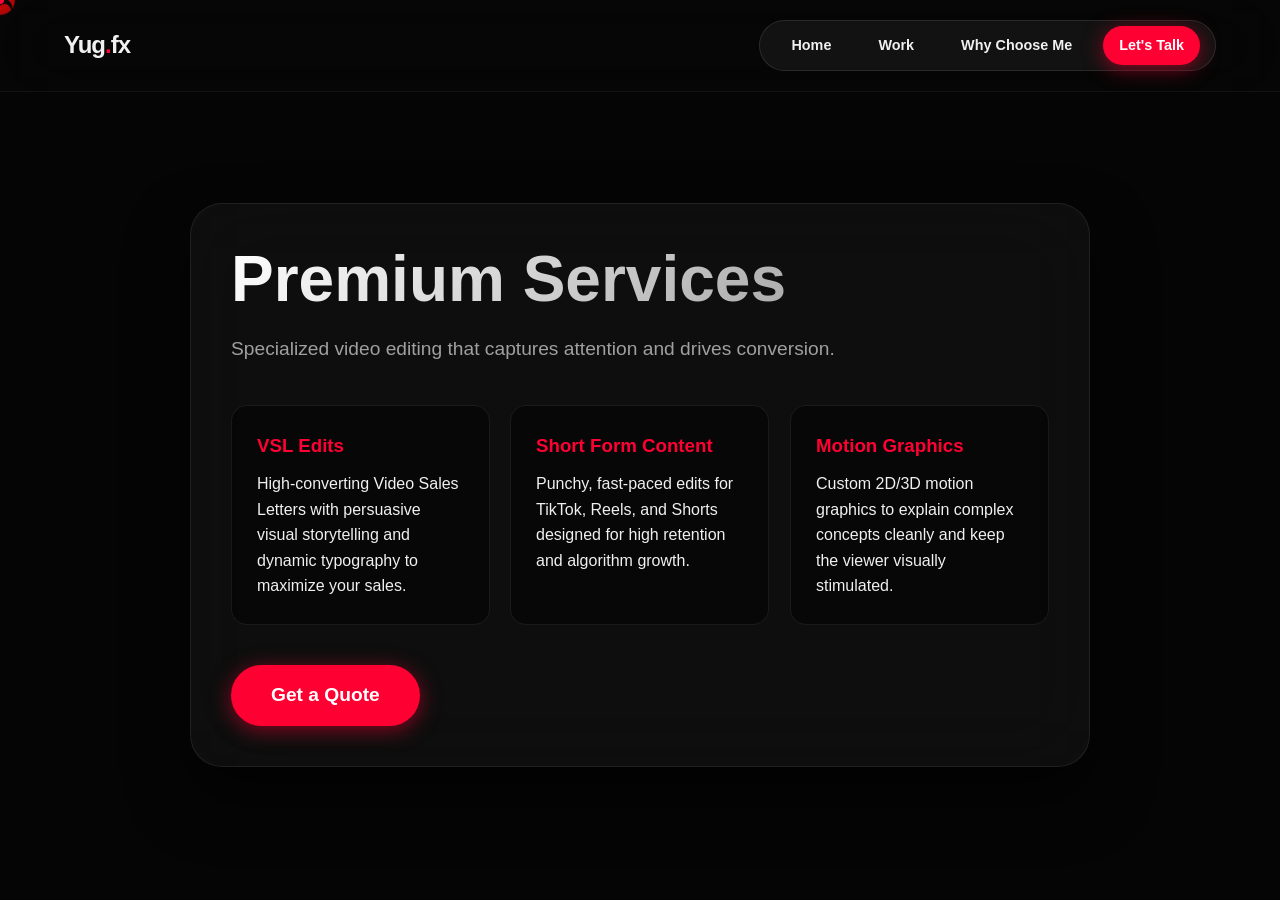
==== services.html @ 2d17b82b "Initial commit of portfolio" ====
<!DOCTYPE html>
<html lang="en">
<head>
    <meta charset="UTF-8">
    <meta name="viewport" content="width=device-width, initial-scale=1.0">
    <title>Services | Yug</title>
    <link rel="preconnect" href="https://fonts.googleapis.com">
    <link rel="preconnect" href="https://fonts.gstatic.com" crossorigin>
    <link href="https://fonts.googleapis.com/css2?family=Inter:wght@300;400;600;800&family=Outfit:wght@400;700;900&display=swap" rel="stylesheet">
    <link rel="stylesheet" href="css/styles.css">
</head>
<body class="why-page">
    <div class="cursor"></div>
    <div class="cursor-follower"></div>

    <nav class="navbar glass">
        <div class="logo">Yug<span class="red-dot">.</span>fx</div>
        <div class="nav-links">
            <a href="index.html">Home</a>
            <a href="index.html#work">Work</a>
            <a href="why.html">Why Choose Me</a>
            <a href="index.html#contact" class="btn-primary">Let's Talk</a>
        </div>
    </nav>

    <div class="why-container">
        <div class="why-content glass-card large-card animate-on-scroll animate-slide-up">
            <h1 class="title glow-text">Premium Services</h1>
            <p style="font-size: 1.2rem; color: var(--text-muted); margin-bottom: 40px;">Specialized video editing that captures attention and drives conversion.</p>
            
            <div class="skills-grid">
                <div class="skill-item animate-on-scroll animate-slide-up" style="transition-delay: 0.1s;">
                    <h3>VSL Edits</h3>
                    <p>High-converting Video Sales Letters with persuasive visual storytelling and dynamic typography to maximize your sales.</p>
                </div>
                <div class="skill-item animate-on-scroll animate-slide-up" style="transition-delay: 0.2s;">
                    <h3>Short Form Content</h3>
                    <p>Punchy, fast-paced edits for TikTok, Reels, and Shorts designed for high retention and algorithm growth.</p>
                </div>
                <div class="skill-item animate-on-scroll animate-slide-up" style="transition-delay: 0.3s;">
                    <h3>Motion Graphics</h3>
                    <p>Custom 2D/3D motion graphics to explain complex concepts cleanly and keep the viewer visually stimulated.</p>
                </div>
            </div>

            <a href="index.html#contact" class="btn-primary btn-large mt-4 animate-on-scroll animate-fade-in" style="transition-delay: 0.4s;">Get a Quote</a>
        </div>
    </div>

    <script src="js/main.js"></script>
</body>
</html>
---- css/styles.css ----
:root {
    --bg-color: #050505;
    --card-bg: rgba(255, 255, 255, 0.03);
    --card-border: rgba(255, 255, 255, 0.08);
    --text-main: #f0f0f0;
    --text-muted: #a0a0a0;
    --accent: #ff0033;
    --accent-glow: rgba(255, 0, 51, 0.5);
    
    --radius-large: 32px;
    --radius-medium: 24px;
    --radius-small: 16px;
    
    --font-heading: -apple-system, BlinkMacSystemFont, "SF Pro Display", "SF Pro Text", "Segoe UI", Roboto, Helvetica, Arial, sans-serif;
    --font-body: -apple-system, BlinkMacSystemFont, "SF Pro Text", "Segoe UI", Roboto, Helvetica, Arial, sans-serif;
    
    --transition-smooth: all 0.5s cubic-bezier(0.16, 1, 0.3, 1);
}

* {
    margin: 0;
    padding: 0;
    box-sizing: border-box;
    cursor: none; /* For custom cursor */
}

html {
    scroll-behavior: smooth;
}

body {
    background-color: var(--bg-color);
    color: var(--text-main);
    font-family: var(--font-body);
    overflow-x: hidden;
    line-height: 1.6;
}

/* Custom Cursor (Sharingan) */
.cursor {
    width: 32px;
    height: 32px;
    background: url('../assets/sharingan.png') center/cover no-repeat;
    border-radius: 50%;
    position: fixed;
    pointer-events: none;
    z-index: 9999;
    transform: translate(-50%, -50%);
    transition: width 0.3s cubic-bezier(0.16, 1, 0.3, 1), height 0.3s cubic-bezier(0.16, 1, 0.3, 1);
    animation: spin-cursor 10s linear infinite;
    mix-blend-mode: screen;
}

@keyframes spin-cursor {
    100% { transform: translate(-50%, -50%) rotate(360deg); }
}

.cursor-follower {
    width: 8px;
    height: 8px;
    background: var(--accent);
    border-radius: 50%;
    position: fixed;
    pointer-events: none;
    z-index: 9998;
    transform: translate(-50%, -50%);
    transition: transform 0.1s ease-out, width 0.2s, height 0.2s, background 0.2s;
    mix-blend-mode: screen;
}

.cursor-hover .cursor {
    width: 60px;
    height: 60px;
    animation: spin-cursor 2s linear infinite;
    filter: drop-shadow(0 0 15px rgba(255, 0, 51, 0.8));
}

.cursor-hover .cursor-follower {
    opacity: 0;
}

/* Typography */
h1, h2, h3, h4 {
    font-family: var(--font-heading);
    font-weight: 800;
}

.title {
    font-size: clamp(2.5rem, 5vw, 5rem);
    line-height: 1.1;
    margin-bottom: 20px;
    background: linear-gradient(135deg, #fff, #888);
    -webkit-background-clip: text;
    -webkit-text-fill-color: transparent;
}

.subtitle {
    font-size: 1.2rem;
    color: var(--accent);
    text-transform: uppercase;
    letter-spacing: 4px;
    font-weight: 600;
    margin-bottom: 10px;
}

/* UI Elements */
.glass {
    background: rgba(10, 10, 10, 0.3);
    backdrop-filter: blur(40px);
    -webkit-backdrop-filter: blur(40px);
    border-bottom: 1px solid rgba(255, 255, 255, 0.05);
}

.glass-card {
    background: rgba(255, 255, 255, 0.04);
    backdrop-filter: blur(40px);
    -webkit-backdrop-filter: blur(40px);
    border: 1px solid rgba(255, 255, 255, 0.08);
    border-radius: var(--radius-large);
    padding: 40px;
    box-shadow: 0 30px 60px rgba(0,0,0,0.6);
}

/* Navbar */
.navbar {
    position: fixed;
    top: 0;
    left: 0;
    width: 100%;
    display: flex;
    justify-content: space-between;
    align-items: center;
    padding: 20px 5%;
    z-index: 100;
}

.logo {
    font-family: var(--font-heading);
    font-size: 1.5rem;
    font-weight: 900;
    letter-spacing: -1px;
}

.red-dot {
    color: var(--accent);
}

.nav-links {
    display: flex;
    align-items: center;
    gap: 15px;
    background: rgba(255, 255, 255, 0.05);
    padding: 5px 15px;
    border-radius: 100px;
    border: 1px solid rgba(255, 255, 255, 0.1);
}

.nav-links a {
    color: var(--text-main);
    text-decoration: none;
    padding: 8px 16px;
    font-size: 0.9rem;
    font-weight: 600;
    border-radius: 100px;
    transition: var(--transition-smooth);
    position: relative;
    overflow: hidden;
}

.nav-links a:not(.btn-primary):hover {
    color: #fff;
    background: rgba(255, 255, 255, 0.1);
    box-shadow: 0 4px 15px rgba(0,0,0,0.2);
}

.nav-link-special {
    color: var(--accent) !important;
}

.btn-primary {
    background: var(--accent);
    color: #fff !important;
    padding: 10px 24px;
    border-radius: 100px;
    text-decoration: none;
    font-weight: 600;
    display: inline-block;
    transition: var(--transition-smooth);
    box-shadow: 0 4px 20px var(--accent-glow);
}

.btn-primary:hover {
    transform: translateY(-2px);
    box-shadow: 0 8px 30px var(--accent-glow);
}

.btn-large {
    padding: 15px 40px;
    font-size: 1.2rem;
    margin-top: 20px;
}

/* Background Video Section */
.video-container {
    position: fixed;
    top: 0;
    left: 0;
    width: 100vw;
    height: 100vh;
    z-index: -1;
}

.bg-video {
    width: 100%;
    height: 100%;
    object-fit: cover;
}

.overlay-gradient {
    position: absolute;
    top: 0;
    left: 0;
    width: 100%;
    height: 100%;
    background: linear-gradient(to bottom, rgba(5,5,5,0.3) 0%, rgba(5,5,5,1) 90%);
}

.hero {
    height: 100vh;
    display: flex;
    flex-direction: column;
    justify-content: center;
    padding: 0 5%;
    position: relative;
}

.hero-content {
    max-width: 800px;
    margin-top: 10vh;
}

.scroll-indicator {
    position: absolute;
    bottom: 40px;
    left: 50%;
    transform: translateX(-50%);
    display: flex;
    flex-direction: column;
    align-items: center;
    opacity: 0.7;
}

.scroll-indicator p {
    font-size: 0.8rem;
    text-transform: uppercase;
    letter-spacing: 2px;
    margin-bottom: 10px;
}

.scroll-indicator .line {
    width: 2px;
    height: 40px;
    background: rgba(255,255,255,0.2);
    position: relative;
    overflow: hidden;
}

.scroll-indicator .line::after {
    content: '';
    position: absolute;
    top: 0;
    left: 0;
    width: 100%;
    height: 50%;
    background: var(--accent);
    animation: scroll 2s infinite ease-in-out;
}

@keyframes scroll {
    0% { transform: translateY(-100%); }
    100% { transform: translateY(200%); }
}

/* Apple UI Scroll Animations (Word Ramp Blur) */
.animate-on-scroll {
    opacity: 0;
    visibility: hidden;
    filter: blur(15px);
    transition: opacity 1s ease-out, transform 1s cubic-bezier(0.16, 1, 0.3, 1), filter 1s ease-out, visibility 1s;
    will-change: opacity, transform, filter, visibility;
}

.animate-slide-up { transform: translateY(40px); }
.animate-slide-left { transform: translateX(40px); }
.animate-slide-right { transform: translateX(-40px); }
.animate-scale-up { transform: scale(0.9); }

.is-visible {
    opacity: 1 !important;
    visibility: visible !important;
    transform: none !important;
    filter: blur(0) !important;
}

/* Sound Popup Toast */
.sound-popup {
    position: fixed;
    bottom: 30px;
    right: 30px;
    background: rgba(10, 10, 10, 0.8);
    backdrop-filter: blur(20px);
    -webkit-backdrop-filter: blur(20px);
    border: 1px solid rgba(255, 255, 255, 0.1);
    color: #fff;
    padding: 15px 25px;
    border-radius: 100px;
    display: flex;
    align-items: center;
    gap: 15px;
    z-index: 10000;
    box-shadow: 0 10px 30px rgba(0,0,0,0.5);
    opacity: 0;
    transform: translateY(20px) scale(0.9);
    transition: opacity 0.4s cubic-bezier(0.16, 1, 0.3, 1), transform 0.4s cubic-bezier(0.16, 1, 0.3, 1);
    pointer-events: none;
}

.sound-popup.show {
    opacity: 1;
    transform: translateY(0) scale(1);
}

.sound-popup .icon-wrapper {
    display: flex;
    align-items: center;
    justify-content: center;
    width: 30px;
    height: 30px;
    background: var(--accent);
    border-radius: 50%;
    animation: popup-spin 1s cubic-bezier(0.16, 1, 0.3, 1);
}

@keyframes popup-spin {
    0% { transform: rotate(-180deg) scale(0.5); }
    100% { transform: rotate(0) scale(1); }
}

/* Work Section */
.work-section {
    padding: 150px 5%;
    background: var(--bg-color);
    position: relative;
    z-index: 10;
}

.section-header {
    margin-bottom: 60px;
    text-align: center;
}

.section-header h2 {
    font-size: 3rem;
    margin-bottom: 10px;
}

.section-header p {
    color: var(--text-muted);
    font-size: 1.2rem;
}

.work-grid {
    display: grid;
    grid-template-columns: repeat(3, 1fr);
    gap: 40px;
    align-items: start;
}

.work-column {
    display: flex;
    flex-direction: column;
    gap: 20px;
}

.col-title {
    text-align: center;
    padding-bottom: 20px;
    color: var(--text-muted);
    border-bottom: 1px solid var(--card-border);
    margin-bottom: 10px;
}

.video-card {
    position: relative;
    border-radius: var(--radius-medium);
    overflow: hidden;
    background: #111;
    transform: scale(1);
    transition: var(--transition-smooth);
    box-shadow: 0 10px 30px rgba(0,0,0,0.5);
}

/* Apple UI Slide Zoom */
.video-card:hover {
    transform: scale(1.03) translateY(-5px);
    box-shadow: 0 20px 40px rgba(0,0,0,0.8), 0 0 20px rgba(255,0,51,0.2);
    z-index: 2;
}

.video-card video {
    width: 100%;
    height: 100%;
    object-fit: cover;
    display: block;
}

.video-card.landscape {
    aspect-ratio: 16/9;
}

.video-card.portrait {
    aspect-ratio: 9/16;
}

.placeholder {
    display: flex;
    justify-content: center;
    align-items: center;
    background: repeating-linear-gradient(
        45deg,
        #111,
        #111 10px,
        #151515 10px,
        #151515 20px
    );
    border: 1px dashed rgba(255,0,51,0.3);
}

.placeholder-text {
    color: var(--text-muted);
    font-family: var(--font-heading);
    font-weight: 600;
}

/* Divider */
.divider {
    display: flex;
    justify-content: center;
    padding: 50px 0;
    background: var(--bg-color);
    position: relative;
    z-index: 10;
}

.spinning-sharingan {
    width: 60px;
    opacity: 0.5;
    animation: spin 10s linear infinite;
    transition: var(--transition-smooth);
}

.spinning-sharingan:hover {
    opacity: 1;
    filter: drop-shadow(0 0 20px var(--accent-glow));
    animation: spin 2s linear infinite;
}

@keyframes spin {
    100% { transform: rotate(360deg); }
}

/* Contact Section */
.contact-section {
    padding: 100px 5%;
    background: var(--bg-color);
    position: relative;
    z-index: 10;
    display: flex;
    justify-content: center;
}

.contact-card {
    text-align: center;
    max-width: 600px;
    width: 100%;
}

.contact-card h2 {
    font-size: 2.5rem;
    margin-bottom: 15px;
}

.contact-card p {
    color: var(--text-muted);
    margin-bottom: 40px;
}

.contact-links {
    display: flex;
    flex-direction: column;
    gap: 15px;
}

.contact-btn {
    display: flex;
    align-items: center;
    justify-content: center;
    padding: 15px 20px;
    border-radius: var(--radius-small);
    background: rgba(255,255,255,0.05);
    color: var(--text-main);
    text-decoration: none;
    font-weight: 600;
    transition: var(--transition-smooth);
    border: 1px solid rgba(255,255,255,0.1);
}

.contact-btn .icon {
    margin-right: 10px;
    font-size: 1.2rem;
}

.contact-btn:hover {
    background: rgba(255,255,255,0.1);
    transform: translateY(-2px);
}

.contact-btn.whatsapp:hover {
    background: #25D366;
    border-color: #25D366;
    color: #fff;
}

/* Footer */
footer {
    background: #000;
    padding: 30px;
    text-align: center;
    color: var(--text-muted);
    position: relative;
    z-index: 10;
}

/* Why Page Specifics */
.why-page {
    background: #050505;
}

.why-container {
    min-height: 100vh;
    display: flex;
    align-items: center;
    justify-content: center;
    padding: 120px 5% 50px;
}

.large-card {
    max-width: 900px;
    position: relative;
    overflow: hidden;
}

.bg-sharingan {
    position: absolute;
    top: -100px;
    right: -100px;
    width: 400px;
    opacity: 0.05;
    pointer-events: none;
}

.quote-box {
    border-left: 4px solid var(--accent);
    padding: 20px 30px;
    margin: 30px 0;
    background: linear-gradient(90deg, rgba(255,0,51,0.1) 0%, transparent 100%);
    border-radius: 0 var(--radius-small) var(--radius-small) 0;
}

.quote-box p {
    font-size: 1.5rem;
    font-style: italic;
    line-height: 1.5;
    color: #fff;
}

.skills-grid {
    display: grid;
    grid-template-columns: repeat(3, 1fr);
    gap: 20px;
    margin-top: 40px;
}

.highlight-badge {
    display: inline-block;
    background: linear-gradient(135deg, var(--accent) 0%, #aa0022 100%);
    padding: 10px 24px;
    border-radius: 100px;
    margin-bottom: 20px;
    box-shadow: 0 10px 20px rgba(255, 0, 51, 0.4);
    transform: rotate(-2deg);
}

.badge-text {
    color: #fff;
    font-family: var(--font-heading);
    font-weight: 800;
    font-size: 1.1rem;
    letter-spacing: 1px;
}

.skill-item {
    background: rgba(0,0,0,0.5);
    padding: 25px;
    border-radius: var(--radius-small);
    border: 1px solid var(--card-border);
}

.skill-item h3 {
    color: var(--accent);
    margin-bottom: 10px;
}

.mt-4 {
    margin-top: 40px;
}

/* Responsive */
@media (max-width: 900px) {
    .work-grid { grid-template-columns: 1fr; }
    .skills-grid { grid-template-columns: 1fr; }
    .title { font-size: 2.5rem; }
    .work-section, .contact-section, .why-container { padding: 100px 5%; }
}

@media (max-width: 600px) {
    .navbar { flex-direction: column; gap: 15px; padding: 15px 5%; }
    .nav-links { flex-wrap: wrap; justify-content: center; }
    .title { font-size: 2rem; }
    .glass-card { padding: 25px; }
    .quote-box p { font-size: 1.2rem; }
    .btn-large { padding: 12px 30px; font-size: 1rem; }
}
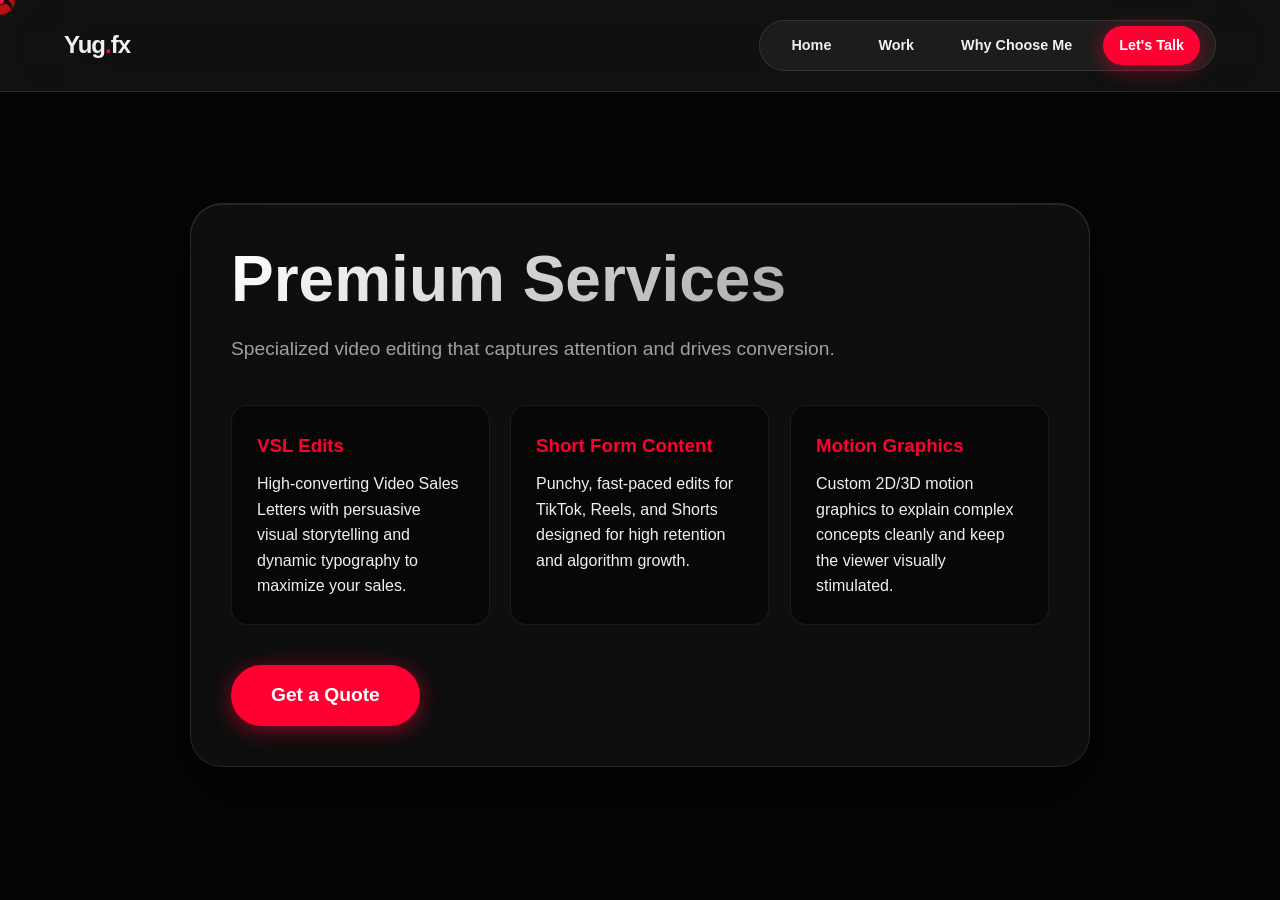
==== commit f2d7001e: "Deploying Naruto Portfolio to Vercel" ====
--- a/services.html
+++ b/services.html
@@ -8,6 +8,11 @@
     <link rel="preconnect" href="https://fonts.gstatic.com" crossorigin>
     <link href="https://fonts.googleapis.com/css2?family=Inter:wght@300;400;600;800&family=Outfit:wght@400;700;900&display=swap" rel="stylesheet">
     <link rel="stylesheet" href="css/styles.css">
+    <!-- Vercel Speed Insights -->
+    <script>
+        window.si = window.si || function () { (window.siq = window.siq || []).push(arguments); };
+    </script>
+    <script defer src="/_vercel/speed-insights/script.js"></script>
 </head>
 <body class="why-page">
     <div class="cursor"></div>
--- a/css/styles.css
+++ b/css/styles.css
@@ -6,14 +6,14 @@
     --text-muted: #a0a0a0;
     --accent: #ff0033;
     --accent-glow: rgba(255, 0, 51, 0.5);
-    
+
     --radius-large: 32px;
     --radius-medium: 24px;
     --radius-small: 16px;
-    
+
     --font-heading: -apple-system, BlinkMacSystemFont, "SF Pro Display", "SF Pro Text", "Segoe UI", Roboto, Helvetica, Arial, sans-serif;
     --font-body: -apple-system, BlinkMacSystemFont, "SF Pro Text", "Segoe UI", Roboto, Helvetica, Arial, sans-serif;
-    
+
     --transition-smooth: all 0.5s cubic-bezier(0.16, 1, 0.3, 1);
 }
 
@@ -21,7 +21,8 @@
     margin: 0;
     padding: 0;
     box-sizing: border-box;
-    cursor: none; /* For custom cursor */
+    cursor: none;
+    /* For custom cursor */
 }
 
 html {
@@ -37,6 +38,86 @@
 }
 
 /* Custom Cursor (Sharingan) */
+/* Preloader */
+#preloader {
+    position: fixed;
+    top: 0;
+    left: 0;
+    width: 100vw;
+    height: 100vh;
+    background: #050505;
+    z-index: 99999;
+    display: flex;
+    flex-direction: column;
+    justify-content: center;
+    align-items: center;
+    transition: opacity 0.8s cubic-bezier(0.16, 1, 0.3, 1), visibility 0.8s;
+}
+
+.loading-text {
+    font-family: var(--font-heading);
+    color: var(--accent);
+    font-size: 1.5rem;
+    font-weight: 800;
+    margin-bottom: 20px;
+    letter-spacing: 5px;
+    text-transform: uppercase;
+    animation: pulse-glow 1.5s infinite alternate;
+}
+
+.wave-loader-container {
+    width: 300px;
+    height: 10px;
+    background: rgba(255, 255, 255, 0.1);
+    border-radius: 20px;
+    overflow: hidden;
+    position: relative;
+    box-shadow: inset 0 0 10px rgba(0,0,0,0.5);
+}
+
+.wave-loader {
+    width: 0%;
+    height: 100%;
+    background: var(--accent);
+    border-radius: 20px;
+    box-shadow: 0 0 20px var(--accent-glow);
+    animation: load-wave 2.5s cubic-bezier(0.4, 0, 0.2, 1) forwards;
+    position: relative;
+}
+
+.wave-loader::after {
+    content: '';
+    position: absolute;
+    top: 0;
+    left: 0;
+    width: 100%;
+    height: 100%;
+    background: linear-gradient(90deg, transparent, rgba(255, 255, 255, 0.6), transparent);
+    animation: wave-shine 1.5s linear infinite;
+}
+
+@keyframes load-wave {
+    0% { width: 0%; }
+    50% { width: 60%; }
+    100% { width: 100%; }
+}
+
+@keyframes wave-shine {
+    0% { transform: translateX(-100%); }
+    100% { transform: translateX(100%); }
+}
+
+@keyframes pulse-glow {
+    0% { opacity: 0.7; text-shadow: 0 0 10px rgba(255,0,51,0.5); }
+    100% { opacity: 1; text-shadow: 0 0 25px rgba(255,0,51,1); }
+}
+
+body.loaded #preloader {
+    opacity: 0;
+    visibility: hidden;
+    pointer-events: none;
+}
+
 .cursor {
     width: 32px;
     height: 32px;
@@ -52,7 +133,9 @@
 }
 
 @keyframes spin-cursor {
-    100% { transform: translate(-50%, -50%) rotate(360deg); }
+    100% {
+        transform: translate(-50%, -50%) rotate(360deg);
+    }
 }
 
 .cursor-follower {
@@ -80,7 +163,10 @@
 }
 
 /* Typography */
-h1, h2, h3, h4 {
+h1,
+h2,
+h3,
+h4 {
     font-family: var(--font-heading);
     font-weight: 800;
 }
@@ -103,22 +189,23 @@
     margin-bottom: 10px;
 }
 
-/* UI Elements */
+/* UI Elements - Liquid Glass (Apple iOS style) */
 .glass {
-    background: rgba(10, 10, 10, 0.3);
-    backdrop-filter: blur(40px);
-    -webkit-backdrop-filter: blur(40px);
-    border-bottom: 1px solid rgba(255, 255, 255, 0.05);
+    background: rgba(255, 255, 255, 0.05);
+    backdrop-filter: blur(50px) saturate(180%);
+    -webkit-backdrop-filter: blur(50px) saturate(180%);
+    border-bottom: 1px solid rgba(255, 255, 255, 0.1);
+    box-shadow: 0 4px 30px rgba(0, 0, 0, 0.1);
 }
 
 .glass-card {
     background: rgba(255, 255, 255, 0.04);
-    backdrop-filter: blur(40px);
-    -webkit-backdrop-filter: blur(40px);
-    border: 1px solid rgba(255, 255, 255, 0.08);
+    backdrop-filter: blur(60px) saturate(200%);
+    -webkit-backdrop-filter: blur(60px) saturate(200%);
+    border: 1px solid rgba(255, 255, 255, 0.1);
     border-radius: var(--radius-large);
     padding: 40px;
-    box-shadow: 0 30px 60px rgba(0,0,0,0.6);
+    box-shadow: 0 30px 60px rgba(0, 0, 0, 0.6), inset 0 1px 0 rgba(255, 255, 255, 0.1);
 }
 
 /* Navbar */
@@ -170,7 +257,7 @@
 .nav-links a:not(.btn-primary):hover {
     color: #fff;
     background: rgba(255, 255, 255, 0.1);
-    box-shadow: 0 4px 15px rgba(0,0,0,0.2);
+    box-shadow: 0 4px 15px rgba(0, 0, 0, 0.2);
 }
 
 .nav-link-special {
@@ -197,7 +284,41 @@
 .btn-large {
     padding: 15px 40px;
     font-size: 1.2rem;
-    margin-top: 20px;
+}
+
+.hero-buttons {
+    display: flex;
+    gap: 20px;
+    margin-top: 30px;
+}
+
+.btn-secondary {
+    background: rgba(255, 255, 255, 0.05);
+    color: var(--text-main);
+    border: 1px solid rgba(255, 255, 255, 0.2);
+    padding: 10px 24px;
+    border-radius: 100px;
+    text-decoration: none;
+    font-weight: 600;
+    font-size: 1rem;
+    display: inline-flex;
+    align-items: center;
+    justify-content: center;
+    transition: var(--transition-smooth);
+    backdrop-filter: blur(10px);
+    cursor: pointer;
+}
+
+.btn-secondary:hover {
+    background: rgba(255, 255, 255, 0.15);
+    border-color: rgba(255, 255, 255, 0.4);
+    transform: translateY(-2px);
+    box-shadow: 0 8px 30px rgba(0, 0, 0, 0.3);
+}
+
+.btn-secondary.btn-large {
+    padding: 15px 40px;
+    font-size: 1.2rem;
 }
 
 /* Background Video Section */
@@ -222,7 +343,7 @@
     left: 0;
     width: 100%;
     height: 100%;
-    background: linear-gradient(to bottom, rgba(5,5,5,0.3) 0%, rgba(5,5,5,1) 90%);
+    background: linear-gradient(to bottom, rgba(5, 5, 5, 0.3) 0%, rgba(5, 5, 5, 1) 90%);
 }
 
 .hero {
@@ -260,7 +381,7 @@
 .scroll-indicator .line {
     width: 2px;
     height: 40px;
-    background: rgba(255,255,255,0.2);
+    background: rgba(255, 255, 255, 0.2);
     position: relative;
     overflow: hidden;
 }
@@ -277,8 +398,13 @@
 }
 
 @keyframes scroll {
-    0% { transform: translateY(-100%); }
-    100% { transform: translateY(200%); }
+    0% {
+        transform: translateY(-100%);
+    }
+
+    100% {
+        transform: translateY(200%);
+    }
 }
 
 /* Apple UI Scroll Animations (Word Ramp Blur) */
@@ -290,10 +416,21 @@
     will-change: opacity, transform, filter, visibility;
 }
 
-.animate-slide-up { transform: translateY(40px); }
-.animate-slide-left { transform: translateX(40px); }
-.animate-slide-right { transform: translateX(-40px); }
-.animate-scale-up { transform: scale(0.9); }
+.animate-slide-up {
+    transform: translateY(40px);
+}
+
+.animate-slide-left {
+    transform: translateX(40px);
+}
+
+.animate-slide-right {
+    transform: translateX(-40px);
+}
+
+.animate-scale-up {
+    transform: scale(0.9);
+}
 
 .is-visible {
     opacity: 1 !important;
@@ -318,7 +455,7 @@
     align-items: center;
     gap: 15px;
     z-index: 10000;
-    box-shadow: 0 10px 30px rgba(0,0,0,0.5);
+    box-shadow: 0 10px 30px rgba(0, 0, 0, 0.5);
     opacity: 0;
     transform: translateY(20px) scale(0.9);
     transition: opacity 0.4s cubic-bezier(0.16, 1, 0.3, 1), transform 0.4s cubic-bezier(0.16, 1, 0.3, 1);
@@ -342,20 +479,25 @@
 }
 
 @keyframes popup-spin {
-    0% { transform: rotate(-180deg) scale(0.5); }
-    100% { transform: rotate(0) scale(1); }
+    0% {
+        transform: rotate(-180deg) scale(0.5);
+    }
+
+    100% {
+        transform: rotate(0) scale(1);
+    }
 }
 
 /* Work Section */
 .work-section {
-    padding: 150px 5%;
+    padding: 80px 5%;
     background: var(--bg-color);
     position: relative;
     z-index: 10;
 }
 
 .section-header {
-    margin-bottom: 60px;
+    margin-bottom: 40px;
     text-align: center;
 }
 
@@ -371,15 +513,23 @@
 
 .work-grid {
     display: grid;
-    grid-template-columns: repeat(3, 1fr);
-    gap: 40px;
+    grid-template-columns: 1fr 1.5fr 1fr;
+    gap: 30px;
     align-items: start;
+    max-width: 1400px;
+    margin: 0 auto;
 }
 
 .work-column {
     display: flex;
     flex-direction: column;
     gap: 20px;
+}
+
+.short-videos-grid {
+    display: grid;
+    grid-template-columns: repeat(2, 1fr);
+    gap: 15px;
 }
 
 .col-title {
@@ -397,13 +547,13 @@
     background: #111;
     transform: scale(1);
     transition: var(--transition-smooth);
-    box-shadow: 0 10px 30px rgba(0,0,0,0.5);
+    box-shadow: 0 10px 30px rgba(0, 0, 0, 0.5);
 }
 
 /* Apple UI Slide Zoom */
 .video-card:hover {
     transform: scale(1.03) translateY(-5px);
-    box-shadow: 0 20px 40px rgba(0,0,0,0.8), 0 0 20px rgba(255,0,51,0.2);
+    box-shadow: 0 20px 40px rgba(0, 0, 0, 0.8), 0 0 20px rgba(255, 0, 51, 0.2);
     z-index: 2;
 }
 
@@ -426,20 +576,56 @@
     display: flex;
     justify-content: center;
     align-items: center;
-    background: repeating-linear-gradient(
-        45deg,
-        #111,
-        #111 10px,
-        #151515 10px,
-        #151515 20px
-    );
-    border: 1px dashed rgba(255,0,51,0.3);
+    background: repeating-linear-gradient(45deg,
+            #111,
+            #111 10px,
+            #151515 10px,
+            #151515 20px);
+    border: 1px dashed rgba(255, 0, 51, 0.3);
 }
 
 .placeholder-text {
     color: var(--text-muted);
     font-family: var(--font-heading);
     font-weight: 600;
+}
+
+.scroll-now-indicator {
+    display: flex;
+    flex-direction: column;
+    align-items: center;
+    margin-bottom: 20px;
+    opacity: 0.8;
+}
+
+.scroll-now-indicator p {
+    color: var(--accent);
+    font-size: 0.85rem;
+    text-transform: uppercase;
+    letter-spacing: 2px;
+    font-weight: 600;
+}
+
+.scroll-now-indicator .arrow-down-small {
+    width: 12px;
+    height: 12px;
+    border-right: 2px solid var(--text-main);
+    border-bottom: 2px solid var(--text-main);
+    transform: rotate(45deg);
+    margin-top: 5px;
+    animation: bounce-small 2s infinite;
+}
+
+@keyframes bounce-small {
+    0%, 20%, 50%, 80%, 100% {
+        transform: translateY(0) rotate(45deg);
+    }
+    40% {
+        transform: translateY(5px) rotate(45deg);
+    }
+    60% {
+        transform: translateY(3px) rotate(45deg);
+    }
 }
 
 /* Divider */
@@ -466,7 +652,9 @@
 }
 
 @keyframes spin {
-    100% { transform: rotate(360deg); }
+    100% {
+        transform: rotate(360deg);
+    }
 }
 
 /* Contact Section */
@@ -507,12 +695,12 @@
     justify-content: center;
     padding: 15px 20px;
     border-radius: var(--radius-small);
-    background: rgba(255,255,255,0.05);
+    background: rgba(255, 255, 255, 0.05);
     color: var(--text-main);
     text-decoration: none;
     font-weight: 600;
     transition: var(--transition-smooth);
-    border: 1px solid rgba(255,255,255,0.1);
+    border: 1px solid rgba(255, 255, 255, 0.1);
 }
 
 .contact-btn .icon {
@@ -521,7 +709,7 @@
 }
 
 .contact-btn:hover {
-    background: rgba(255,255,255,0.1);
+    background: rgba(255, 255, 255, 0.1);
     transform: translateY(-2px);
 }
 
@@ -573,7 +761,7 @@
     border-left: 4px solid var(--accent);
     padding: 20px 30px;
     margin: 30px 0;
-    background: linear-gradient(90deg, rgba(255,0,51,0.1) 0%, transparent 100%);
+    background: linear-gradient(90deg, rgba(255, 0, 51, 0.1) 0%, transparent 100%);
     border-radius: 0 var(--radius-small) var(--radius-small) 0;
 }
 
@@ -610,7 +798,7 @@
 }
 
 .skill-item {
-    background: rgba(0,0,0,0.5);
+    background: rgba(0, 0, 0, 0.5);
     padding: 25px;
     border-radius: var(--radius-small);
     border: 1px solid var(--card-border);
@@ -627,17 +815,269 @@
 
 /* Responsive */
 @media (max-width: 900px) {
-    .work-grid { grid-template-columns: 1fr; }
-    .skills-grid { grid-template-columns: 1fr; }
-    .title { font-size: 2.5rem; }
-    .work-section, .contact-section, .why-container { padding: 100px 5%; }
+    .work-grid {
+        grid-template-columns: 1fr;
+    }
+
+    .skills-grid {
+        grid-template-columns: 1fr;
+    }
+
+    .title {
+        font-size: 2.5rem;
+    }
+
+    .work-section,
+    .contact-section,
+    .why-container {
+        padding: 100px 5%;
+    }
 }
 
 @media (max-width: 600px) {
-    .navbar { flex-direction: column; gap: 15px; padding: 15px 5%; }
-    .nav-links { flex-wrap: wrap; justify-content: center; }
-    .title { font-size: 2rem; }
-    .glass-card { padding: 25px; }
-    .quote-box p { font-size: 1.2rem; }
-    .btn-large { padding: 12px 30px; font-size: 1rem; }
-}
+    .navbar {
+        flex-direction: column;
+        gap: 15px;
+        padding: 15px 5%;
+    }
+
+    .nav-links {
+        flex-wrap: wrap;
+        justify-content: center;
+    }
+
+    .title {
+        font-size: 2rem;
+    }
+
+    .glass-card {
+        padding: 25px;
+    }
+
+    .quote-box p {
+        font-size: 1.2rem;
+    }
+
+    .btn-large {
+        padding: 12px 30px;
+        font-size: 1rem;
+    }
+
+    .hero-buttons {
+        flex-direction: column;
+        gap: 15px;
+    }
+}
+
+/* AI Chatbot Styles */
+.ai-chatbot {
+    position: fixed;
+    bottom: 30px;
+    right: 30px;
+    width: 380px;
+    height: 550px;
+    max-height: 80vh;
+    border-radius: var(--radius-large);
+    display: flex;
+    flex-direction: column;
+    z-index: 10000;
+    transform: translateY(120%) scale(0.9);
+    opacity: 0;
+    transition: all 0.5s cubic-bezier(0.16, 1, 0.3, 1);
+    box-shadow: 0 30px 60px rgba(0, 0, 0, 0.8), inset 0 1px 0 rgba(255, 255, 255, 0.1);
+    overflow: hidden;
+    pointer-events: none;
+}
+
+.ai-chatbot.open {
+    transform: translateY(0) scale(1);
+    opacity: 1;
+    pointer-events: auto;
+}
+
+.chat-header {
+    display: flex;
+    justify-content: space-between;
+    align-items: center;
+    padding: 20px;
+    background: rgba(0, 0, 0, 0.2);
+    border-bottom: 1px solid rgba(255, 255, 255, 0.05);
+}
+
+.chat-title {
+    font-family: var(--font-heading);
+    font-weight: 800;
+    font-size: 1.1rem;
+    display: flex;
+    align-items: center;
+    gap: 10px;
+}
+
+.online-dot {
+    width: 8px;
+    height: 8px;
+    background: #25D366;
+    border-radius: 50%;
+    box-shadow: 0 0 10px #25D366;
+    animation: pulse-dot 2s infinite;
+}
+
+@keyframes pulse-dot {
+    0% { transform: scale(0.95); box-shadow: 0 0 0 0 rgba(37, 211, 102, 0.7); }
+    70% { transform: scale(1); box-shadow: 0 0 0 6px rgba(37, 211, 102, 0); }
+    100% { transform: scale(0.95); box-shadow: 0 0 0 0 rgba(37, 211, 102, 0); }
+}
+
+.close-btn {
+    background: none;
+    border: none;
+    color: var(--text-muted);
+    font-size: 1.5rem;
+    cursor: pointer;
+    transition: color 0.3s;
+}
+
+.close-btn:hover {
+    color: var(--accent);
+}
+
+.chat-messages {
+    flex: 1;
+    padding: 20px;
+    overflow-y: auto;
+    display: flex;
+    flex-direction: column;
+    gap: 15px;
+    scrollbar-width: thin;
+    scrollbar-color: rgba(255, 255, 255, 0.2) transparent;
+}
+
+.chat-messages::-webkit-scrollbar {
+    width: 6px;
+}
+
+.chat-messages::-webkit-scrollbar-thumb {
+    background: rgba(255, 255, 255, 0.2);
+    border-radius: 10px;
+}
+
+.message {
+    padding: 12px 16px;
+    border-radius: var(--radius-small);
+    font-size: 0.95rem;
+    max-width: 85%;
+    line-height: 1.5;
+    animation: slideInChat 0.3s ease-out forwards;
+}
+
+@keyframes slideInChat {
+    from { opacity: 0; transform: translateY(10px); }
+    to { opacity: 1; transform: translateY(0); }
+}
+
+.ai-message {
+    background: rgba(255, 255, 255, 0.05);
+    border: 1px solid rgba(255, 255, 255, 0.1);
+    align-self: flex-start;
+    border-bottom-left-radius: 4px;
+}
+
+.user-message {
+    background: var(--accent);
+    color: #fff;
+    align-self: flex-end;
+    border-bottom-right-radius: 4px;
+}
+
+.typing-indicator {
+    display: flex;
+    align-items: center;
+    gap: 6px;
+    padding: 14px 18px;
+}
+
+.typing-indicator span {
+    width: 7px;
+    height: 7px;
+    background: rgba(255, 255, 255, 0.5);
+    border-radius: 50%;
+    display: inline-block;
+    animation: typing-bounce 1.2s infinite ease-in-out;
+}
+
+.typing-indicator span:nth-child(1) { animation-delay: 0s; }
+.typing-indicator span:nth-child(2) { animation-delay: 0.2s; }
+.typing-indicator span:nth-child(3) { animation-delay: 0.4s; }
+
+@keyframes typing-bounce {
+    0%, 80%, 100% { transform: translateY(0); opacity: 0.4; }
+    40%           { transform: translateY(-8px); opacity: 1; }
+}
+
+.chat-input-area {
+    display: flex;
+    align-items: center;
+    padding: 15px;
+    gap: 10px;
+    background: rgba(0, 0, 0, 0.3);
+    border-top: 1px solid rgba(255, 255, 255, 0.05);
+}
+
+.chat-input-area input {
+    flex: 1;
+    background: rgba(255, 255, 255, 0.05);
+    border: 1px solid rgba(255, 255, 255, 0.1);
+    color: var(--text-main);
+    padding: 12px 15px;
+    border-radius: 100px;
+    outline: none;
+    font-family: var(--font-body);
+    transition: border-color 0.3s;
+}
+
+.chat-input-area input:focus {
+    border-color: rgba(255, 255, 255, 0.3);
+}
+
+.mic-btn, .send-btn {
+    background: rgba(255, 255, 255, 0.05);
+    border: 1px solid rgba(255, 255, 255, 0.1);
+    color: var(--text-main);
+    width: 44px;
+    height: 44px;
+    border-radius: 50%;
+    display: flex;
+    align-items: center;
+    justify-content: center;
+    cursor: pointer;
+    transition: all 0.3s;
+}
+
+.mic-btn:hover, .send-btn:hover {
+    background: rgba(255, 255, 255, 0.15);
+    transform: scale(1.05);
+}
+
+.mic-btn.listening {
+    background: rgba(255, 0, 51, 0.2);
+    border-color: var(--accent);
+    color: var(--accent);
+    animation: pulse-mic 1.5s infinite;
+}
+
+@keyframes pulse-mic {
+    0% { box-shadow: 0 0 0 0 rgba(255, 0, 51, 0.4); }
+    70% { box-shadow: 0 0 0 10px rgba(255, 0, 51, 0); }
+    100% { box-shadow: 0 0 0 0 rgba(255, 0, 51, 0); }
+}
+
+@media (max-width: 600px) {
+    .ai-chatbot {
+        width: 100vw;
+        height: 100vh;
+        max-height: 100vh;
+        bottom: 0;
+        right: 0;
+        border-radius: 0;
+    }
+}
